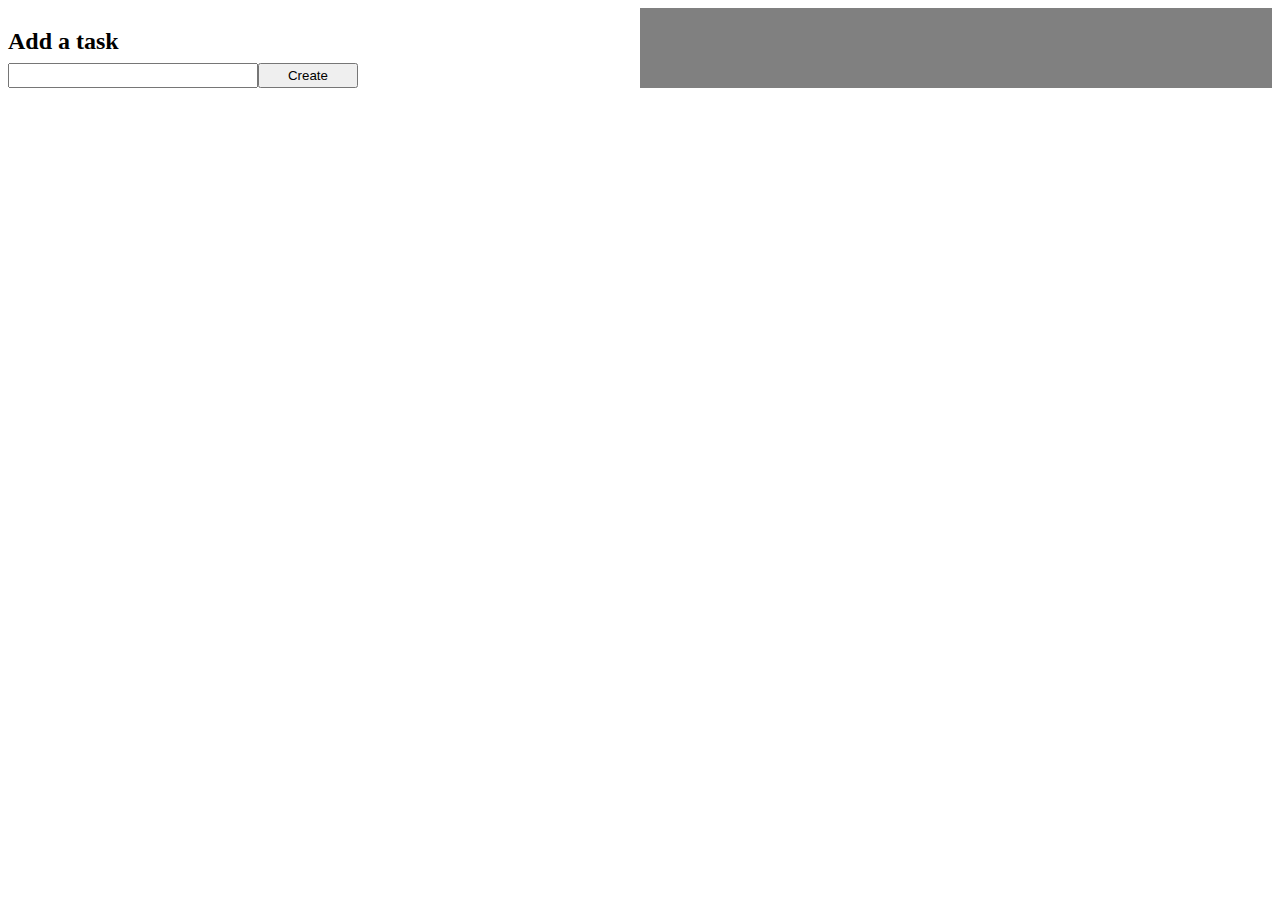
==== index.html @ eb1a10f2 "Delete function is working" ====
<!DOCTYPE html>
<html lang="en">

<head>
    <meta charset="UTF-8">
    <meta name="viewport" content="width=device-width, initial-scale=1.0">
    <title>Todo</title>
    <link rel="stylesheet" href="style.css">
    <script src="/todo.js" async></script>
</head>

<body>
    <div class="todo-grid">
        <!-- Text to create a todo -->
        <div class="control">
            <h2 class="title">Add a task</h2>
            <input type="text" name="" id="todo-create-text"><button id="todo-create-button">Create</button>
            <!-- Make button hitable by pressing enter -->
        </div>
        <!-- List of todos -->
        <div class="todo-list" id="todo-list" ></div>
    </div>
</body>

</html>

<!--
The classic To-Do application where a user can write down all the things he wants to accomplish.
User Stories

   [X] User can see an input field where he can type in a to-do item
   [X] By pressing enter (or a button), the User can submit the to-do item and can see that being added to a list of to-do's
   [X] User can mark a to-do as completed
   [X] User can remove a to-do item by pressing on a button (or on the to-do item itself)

Bonus features

   [] User can edit a to-do
   [] User can see a list with all the completed to-do's
   [] User can see a list with all the active to-do's
   [] User can see the date when he created the to-do
   [] When closing the browser window the to-do's will be stored and when the User returns, the data will be retrieved

-->
---- style.css ----
/* Todo-grid
------------------------ */
.todo-grid {
    display: grid;
    grid-template: 1fr 1fr / 1fr 1fr;
    grid-template-areas: 
    "controls todos"
    ;
}


/* Controls
------------------------ */
.control{
    grid-area: controls;
    display: grid;
    grid-template-columns: 250px 100px;
    grid-template-rows: 55px 25px;
}
.control .title {
    grid-area: 1 / 1 / 1 / 3;
}

#todo-create-text {

}

/* Todo-list
------------------------ */

.todo-list {
    grid-area: todos;
    display: grid;
    grid-template-columns: 1fr;
    gap: 10px;
    background-color: grey;
}

/* Todo */

.todo {
    display: flex;
    justify-content: space-between;
    padding: 10px;
}
.todo:hover {
    cursor: pointer;
}

.todo-text {

}

.todo-badge {
    justify-self: center;
    align-self: center;
}

/* Badge */

.badge,
.badge-doing,
.badge-done {
    padding: 10px 15px;
    border-radius: 10px;
}

.badge {
    background-color: #FFF;
}
.badge-doing {
    background-color: yellow;
}

.badge-done {
    background-color: green;
}
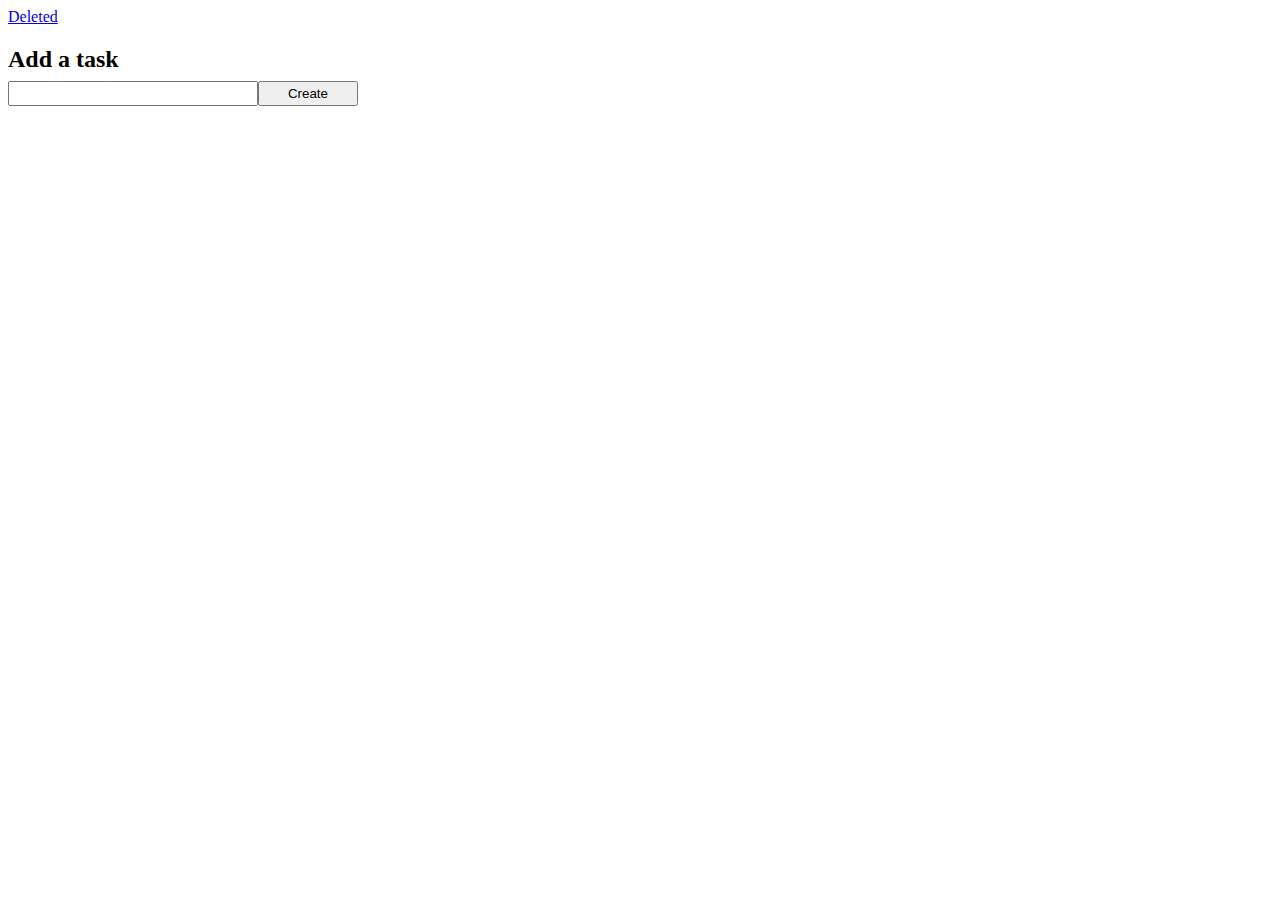
==== commit 2d4c6ab6: "Trying to split functions from main todo.js" ====
--- a/index.html
+++ b/index.html
@@ -6,19 +6,23 @@
     <meta name="viewport" content="width=device-width, initial-scale=1.0">
     <title>Todo</title>
     <link rel="stylesheet" href="style.css">
-    <script src="/todo.js" async></script>
+    <script src="/js/todo.functions.js"></script>
+    <script src="/js/todo.js" async></script>
 </head>
 
 <body>
-    <div class="todo-grid">
+    <a href="/archive.html">Deleted</a>
         <!-- Text to create a todo -->
         <div class="control">
             <h2 class="title">Add a task</h2>
             <input type="text" name="" id="todo-create-text"><button id="todo-create-button">Create</button>
-            <!-- Make button hitable by pressing enter -->
+            <!-- TODO: Make button hitable by pressing enter -->
         </div>
         <!-- List of todos -->
+    <div class="three-columns">
         <div class="todo-list" id="todo-list" ></div>
+        <div id="todo-list-doing"></div>
+        <div id="todo-list-done"></div>
     </div>
 </body>
 
--- a/style.css
+++ b/style.css
@@ -1,13 +1,3 @@
-/* Todo-grid
------------------------- */
-.todo-grid {
-    display: grid;
-    grid-template: 1fr 1fr / 1fr 1fr;
-    grid-template-areas: 
-    "controls todos"
-    ;
-}
-
 
 /* Controls
 ------------------------ */
@@ -43,9 +33,6 @@
     justify-content: space-between;
     padding: 10px;
 }
-.todo:hover {
-    cursor: pointer;
-}
 
 .todo-text {
 
@@ -54,6 +41,9 @@
 .todo-badge {
     justify-self: center;
     align-self: center;
+}
+.todo-badge:hover {
+    cursor: pointer;
 }
 
 /* Badge */
@@ -74,4 +64,12 @@
 
 .badge-done {
     background-color: green;
+}
+
+/* Three Columns */
+
+.three-columns {
+    display: grid;
+    width: 100%;
+    grid-template-columns: auto auto auto;
 }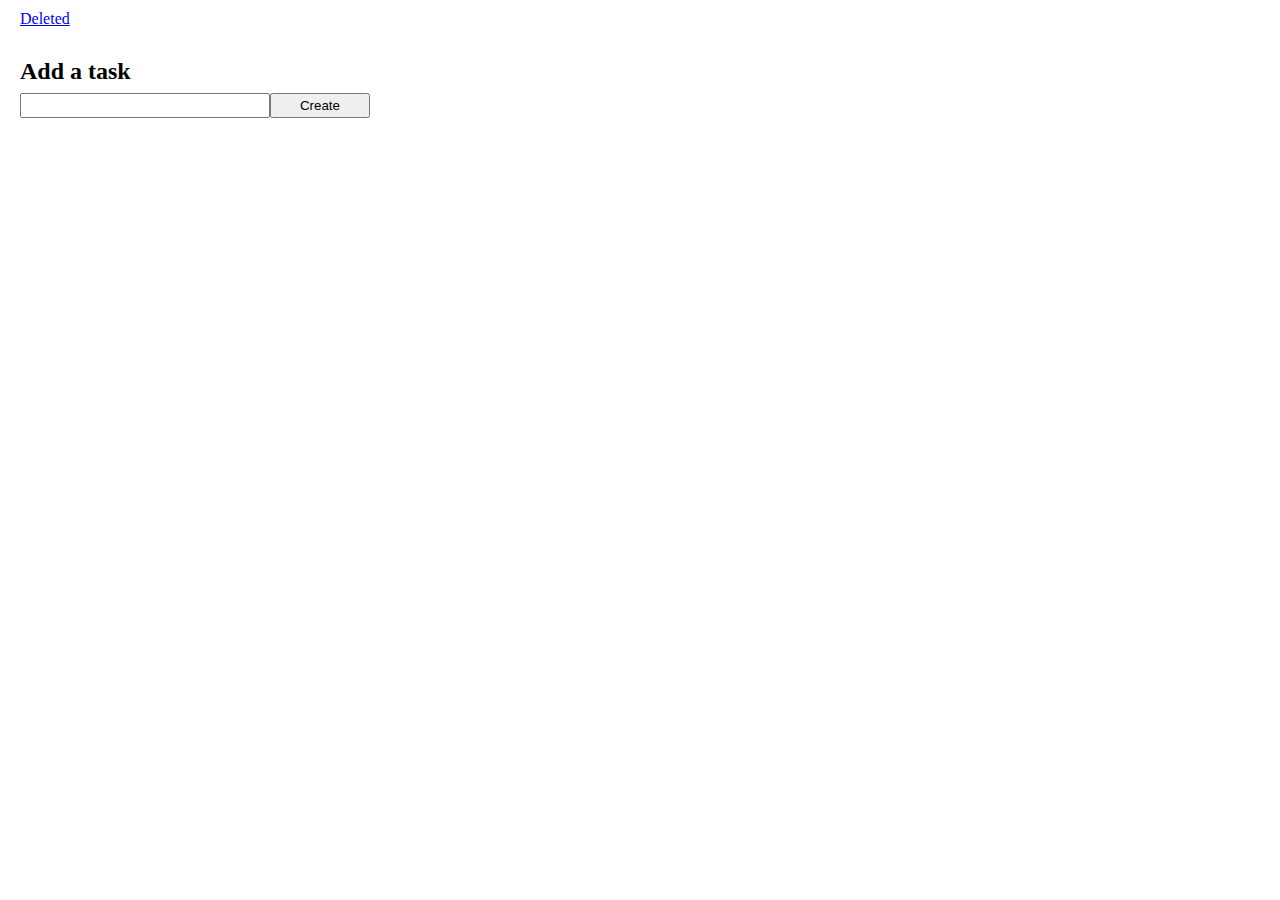
==== commit 78dd16be: "Started on design of page elements" ====
--- a/index.html
+++ b/index.html
@@ -11,7 +11,7 @@
 </head>
 
 <body>
-    <a href="/archive.html">Deleted</a>
+    <a class="top-link" href="/archive.html">Deleted</a>
         <!-- Text to create a todo -->
         <div class="control">
             <h2 class="title">Add a task</h2>
@@ -20,9 +20,9 @@
         </div>
         <!-- List of todos -->
     <div class="three-columns">
-        <div class="todo-list" id="todo-list" ></div>
-        <div id="todo-list-doing"></div>
-        <div id="todo-list-done"></div>
+        <div class="todo-list" id="todo-list-pending" ></div>
+        <div class="todo-list" id="todo-list-doing"></div>
+        <div class="todo-list" id="todo-list-done"></div>
     </div>
 </body>
 
--- a/style.css
+++ b/style.css
@@ -1,3 +1,17 @@
+:root {
+    --side-padding: 0 20px;
+}
+
+body {
+    margin: 0;
+    padding: 0;
+}
+
+.top-link {
+    display: inline-block;
+    margin: 10px 0px;
+    padding: var(--side-padding);
+}
 
 /* Controls
 ------------------------ */
@@ -6,6 +20,7 @@
     display: grid;
     grid-template-columns: 250px 100px;
     grid-template-rows: 55px 25px;
+    padding: var(--side-padding);
 }
 .control .title {
     grid-area: 1 / 1 / 1 / 3;
@@ -19,19 +34,26 @@
 ------------------------ */
 
 .todo-list {
-    grid-area: todos;
     display: grid;
     grid-template-columns: 1fr;
-    gap: 10px;
-    background-color: grey;
+    grid-auto-rows: 190px;
+    gap: 20px;
+    padding: var(--side-padding);
 }
 
 /* Todo */
+.todo-wrap {
+    filter: drop-shadow(-2px -2px 2px rgb(117, 117, 117));
+}
 
 .todo {
-    display: flex;
-    justify-content: space-between;
+    display: grid;
+    grid-template-columns: auto auto 70px;
+    gap: 10px;
     padding: 10px;
+    clip-path: polygon(5.58% 0, 100% 0%, 100% 100%, 0px 100%, 0 36%);
+    background-color: white;
+    height: 100%;
 }
 
 .todo-text {
@@ -39,8 +61,8 @@
 }
 
 .todo-badge {
-    justify-self: center;
     align-self: center;
+    justify-self: end;
 }
 .todo-badge:hover {
     cursor: pointer;
@@ -70,6 +92,8 @@
 
 .three-columns {
     display: grid;
-    width: 100%;
+    gap: 15px;
     grid-template-columns: auto auto auto;
+    margin-top: 10px;
+    padding: var(--side-padding);
 }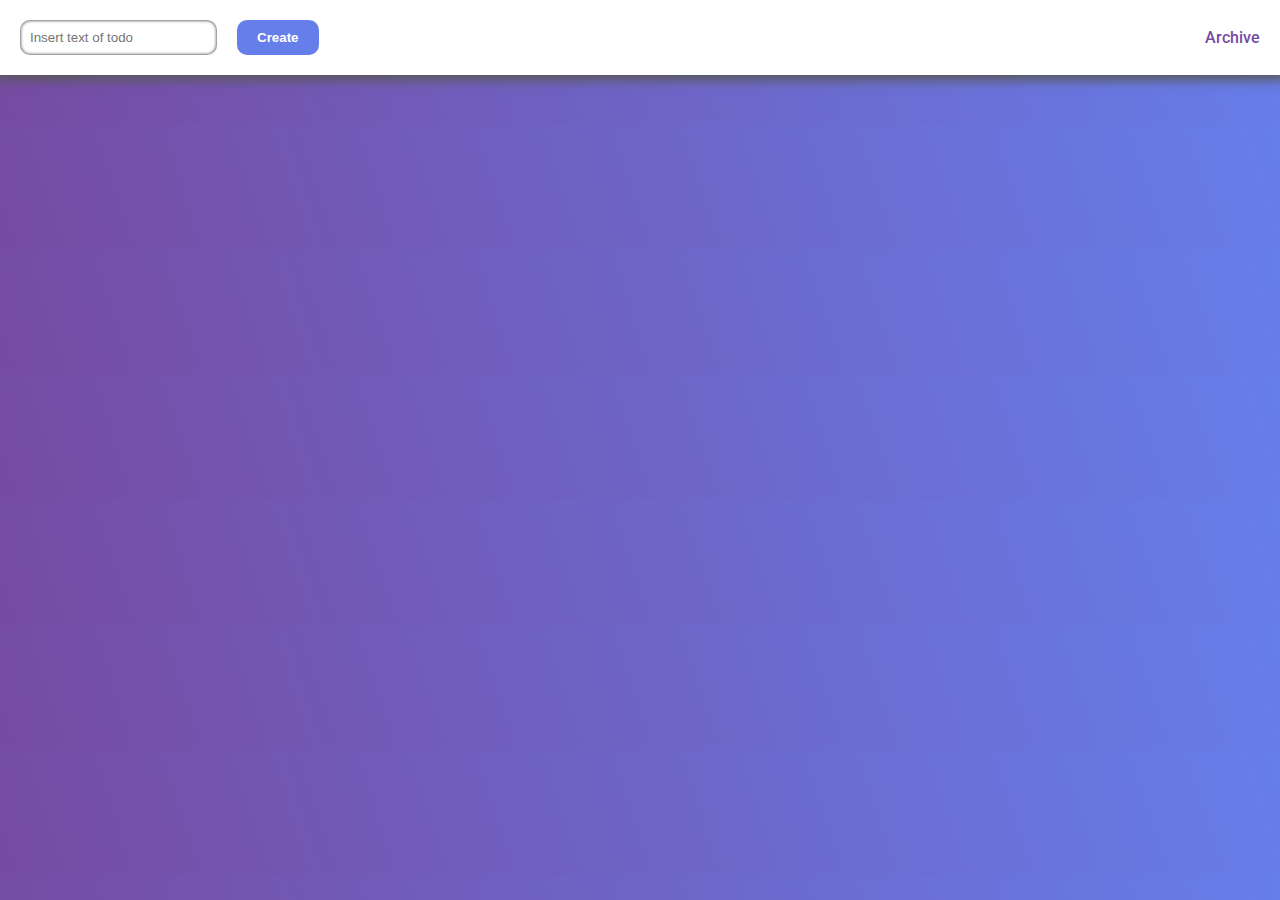
==== commit dba87368: "Trying out materiale design" ====
--- a/index.html
+++ b/index.html
@@ -6,18 +6,20 @@
     <meta name="viewport" content="width=device-width, initial-scale=1.0">
     <title>Todo</title>
     <link rel="stylesheet" href="style.css">
+    <link href="https://fonts.googleapis.com/css2?family=Roboto:wght@100;300;400;500;700;900&display=swap" rel="stylesheet"> 
     <script src="/js/todo.functions.js"></script>
     <script src="/js/todo.js" async></script>
 </head>
 
 <body>
-    <a class="top-link" href="/archive.html">Deleted</a>
-        <!-- Text to create a todo -->
+    <div class="navigation">
         <div class="control">
-            <h2 class="title">Add a task</h2>
-            <input type="text" name="" id="todo-create-text"><button id="todo-create-button">Create</button>
+            <input type="text" id="todo-create-text" placeholder="Insert text of todo"><button id="todo-create-button">Create</button>
             <!-- TODO: Make button hitable by pressing enter -->
         </div>
+    <a class="top-link" href="/archive.html">Archive</a>
+</div>
+
         <!-- List of todos -->
     <div class="three-columns">
         <div class="todo-list" id="todo-list-pending" ></div>
--- a/style.css
+++ b/style.css
@@ -1,33 +1,76 @@
 :root {
     --side-padding: 0 20px;
+    --primary-color: rgb(102, 126, 234);
+    --secondary-color: rgb(118, 75, 162);
 }
 
 body {
     margin: 0;
     padding: 0;
+    background: rgb(102, 126, 234);
+    background: linear-gradient(252deg, rgba(102, 126, 234, 1) 0%, rgba(118, 75, 162, 1) 100%);
+    font-family: 'Roboto', sans-serif;
 }
 
-.top-link {
-    display: inline-block;
-    margin: 10px 0px;
-    padding: var(--side-padding);
+/* BASE ELEMENTS */
+
+a {
+    text-decoration: none;
+    color: var(--secondary-color);
+    font-weight: 500;
+}
+
+button {
+    border: none;
+    background-color: var(--primary-color);
+    color: #FFF;
+    font-weight: 600;
+    padding: 10px 20px;
+    border-radius: 10px;
+}
+button:active {
+    background-color: var(--secondary-color);
+}
+
+.delete-button {
+    align-self: center;
+    justify-self: end;
+}
+
+/* Navigation */
+
+.navigation {
+    display: grid;
+    background-color: #FFF;
+    padding: 20px 20px;
+    box-shadow: 1px 0px 11px 5px rgb(89, 89, 89);
+    grid-template-columns: auto auto;
 }
 
 /* Controls
 ------------------------ */
-.control{
-    grid-area: controls;
-    display: grid;
-    grid-template-columns: 250px 100px;
-    grid-template-rows: 55px 25px;
-    padding: var(--side-padding);
-}
-.control .title {
-    grid-area: 1 / 1 / 1 / 3;
+
+.title {
+    display: inline-block;
+    margin: 0;
+    padding: 0;
 }
 
 #todo-create-text {
+    display: inline-block;
+    margin: 0 20px 0 0;
+    border: none;
+    box-shadow: 0px 0px 3px 1px #757575 inset;
+    border-radius: 10px;
+    padding: 10px;
+}
+#todo-create-button {
+    display: inline-block;
+}
 
+.top-link {
+    justify-self: end;
+    align-self: center;
 }
 
 /* Todo-list
@@ -36,34 +79,30 @@
 .todo-list {
     display: grid;
     grid-template-columns: 1fr;
-    grid-auto-rows: 190px;
-    gap: 20px;
+    grid-auto-rows: 100px;
+    gap: 40px;
     padding: var(--side-padding);
 }
 
 /* Todo */
-.todo-wrap {
-    filter: drop-shadow(-2px -2px 2px rgb(117, 117, 117));
-}
 
 .todo {
     display: grid;
-    grid-template-columns: auto auto 70px;
+    grid-template-columns: auto auto auto;
     gap: 10px;
-    padding: 10px;
-    clip-path: polygon(5.58% 0, 100% 0%, 100% 100%, 0px 100%, 0 36%);
+    padding: 10px 30px 10px 35px;
+    clip-path: polygon(20px 0, 100% 0%, 100% 100%, 0 100%, 0 20px);
     background-color: white;
     height: 100%;
 }
 
-.todo-text {
-
-}
+.todo-text {}
 
 .todo-badge {
     align-self: center;
     justify-self: end;
 }
+
 .todo-badge:hover {
     cursor: pointer;
 }
@@ -80,6 +119,7 @@
 .badge {
     background-color: #FFF;
 }
+
 .badge-doing {
     background-color: yellow;
 }
@@ -93,7 +133,6 @@
 .three-columns {
     display: grid;
     gap: 15px;
-    grid-template-columns: auto auto auto;
-    margin-top: 10px;
-    padding: var(--side-padding);
+    grid-template-columns: 1fr 1fr 1fr;
+    margin-top: 50px;
 }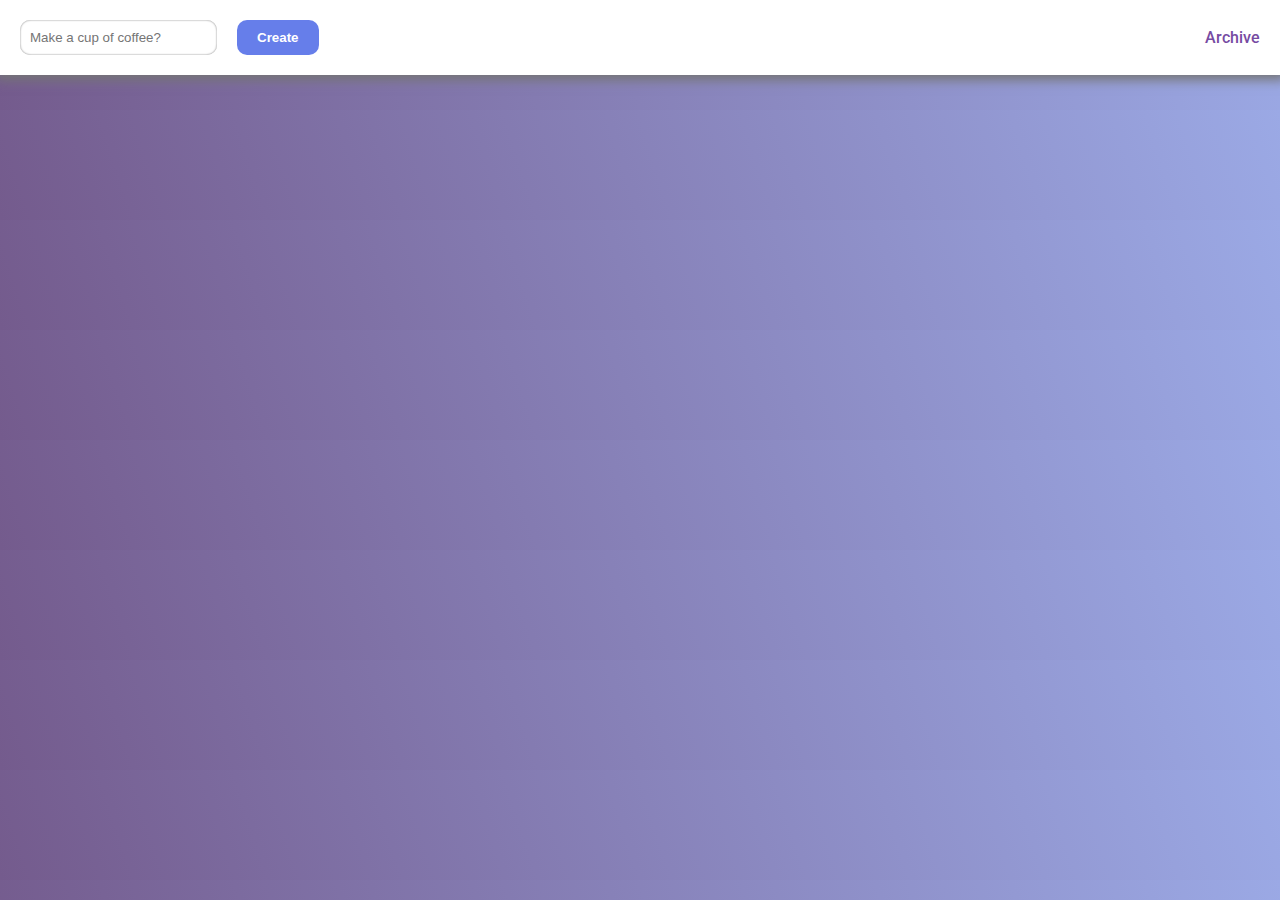
==== commit 1d570d8b: "Finished" ====
--- a/index.html
+++ b/index.html
@@ -14,7 +14,7 @@
 <body>
     <div class="navigation">
         <div class="control">
-            <input type="text" id="todo-create-text" placeholder="Insert text of todo"><button id="todo-create-button">Create</button>
+            <input type="text" id="todo-create-text" placeholder="Make a cup of coffee?"><button id="todo-create-button">Create</button>
             <!-- TODO: Make button hitable by pressing enter -->
         </div>
     <a class="top-link" href="/archive.html">Archive</a>
--- a/style.css
+++ b/style.css
@@ -2,13 +2,14 @@
     --side-padding: 0 20px;
     --primary-color: rgb(102, 126, 234);
     --secondary-color: rgb(118, 75, 162);
+    --shadow-color: #757575;
 }
 
 body {
     margin: 0;
     padding: 0;
     background: rgb(102, 126, 234);
-    background: linear-gradient(252deg, rgba(102, 126, 234, 1) 0%, rgba(118, 75, 162, 1) 100%);
+    background: linear-gradient(252deg, rgb(155, 169, 229) 0%, rgb(116, 91, 141) 100%);
     font-family: 'Roboto', sans-serif;
 }
 
@@ -43,29 +44,29 @@
     display: grid;
     background-color: #FFF;
     padding: 20px 20px;
-    box-shadow: 1px 0px 11px 5px rgb(89, 89, 89);
+    box-shadow: 1px 0px 11px 5px var(--shadow-color);
     grid-template-columns: auto auto;
 }
 
+
 /* Controls
 ------------------------ */
-
-.title {
-    display: inline-block;
-    margin: 0;
-    padding: 0;
-}
 
 #todo-create-text {
     display: inline-block;
     margin: 0 20px 0 0;
     border: none;
-    box-shadow: 0px 0px 3px 1px #757575 inset;
+    box-shadow: 0px 0px 2px 0px var(--shadow-color) inset;
     border-radius: 10px;
     padding: 10px;
 }
 #todo-create-button {
     display: inline-block;
+}
+@media all and (max-width: 358px){
+    #todo-create-button{
+        margin: 10px 0;
+    }
 }
 
 .top-link {
@@ -84,21 +85,41 @@
     padding: var(--side-padding);
 }
 
+@media all and (min-width: 900px){
+    .todo-list {
+        border-left: 1px solid #FFF;
+    }
+    .todo-list:nth-of-type(1){
+        border-left: none;
+    }
+}
+
 /* Todo */
+
+.todo-wrap {
+    filter: drop-shadow(1px 1px 4px var(--shadow-color));
+}
 
 .todo {
     display: grid;
-    grid-template-columns: auto auto auto;
+    grid-template-areas: 
+    "text badge"
+    "text button"
+    ;
     gap: 10px;
-    padding: 10px 30px 10px 35px;
+    padding: 18px 30px 10px 35px;
     clip-path: polygon(20px 0, 100% 0%, 100% 100%, 0 100%, 0 20px);
     background-color: white;
     height: 100%;
 }
 
-.todo-text {}
+.todo-text {
+    grid-area: text;
+    padding: 0px 10px 0px 0px;
+}
 
 .todo-badge {
+    grid-area: badge;
     align-self: center;
     justify-self: end;
 }
@@ -107,32 +128,61 @@
     cursor: pointer;
 }
 
+.delete-button {
+    grid-area: button;
+}
+
 /* Badge */
 
 .badge,
 .badge-doing,
-.badge-done {
-    padding: 10px 15px;
+.badge-done,
+.badge-deleted {
+    padding: 10px 20px;
     border-radius: 10px;
+    color: white;
+    font-size: 0.9rem;
+    align-self: center;
 }
 
 .badge {
-    background-color: #FFF;
+    background-color: yellow;
+    color: black;
 }
 
 .badge-doing {
-    background-color: yellow;
+    background-color: rgb(83, 153, 83);
 }
 
 .badge-done {
-    background-color: green;
+    background-color: rgb(0, 75, 0);
 }
 
-/* Three Columns */
+.badge-deleted {
+    color: darkgrey;
+}
+.badge-deleted:hover {
+    background-color: rgb(231, 231, 231);
+}
 
+/* Layouts */
+
+.one-column,
 .three-columns {
     display: grid;
     gap: 15px;
+    margin-top: 35px;
+}
+
+.three-columns {
+    grid-template-columns: auto;
+    gap: 45px;
+}
+
+@media all and (min-width: 900px){
+
+.three-columns {
     grid-template-columns: 1fr 1fr 1fr;
-    margin-top: 50px;
-}+    gap: 0;
+}
+}
